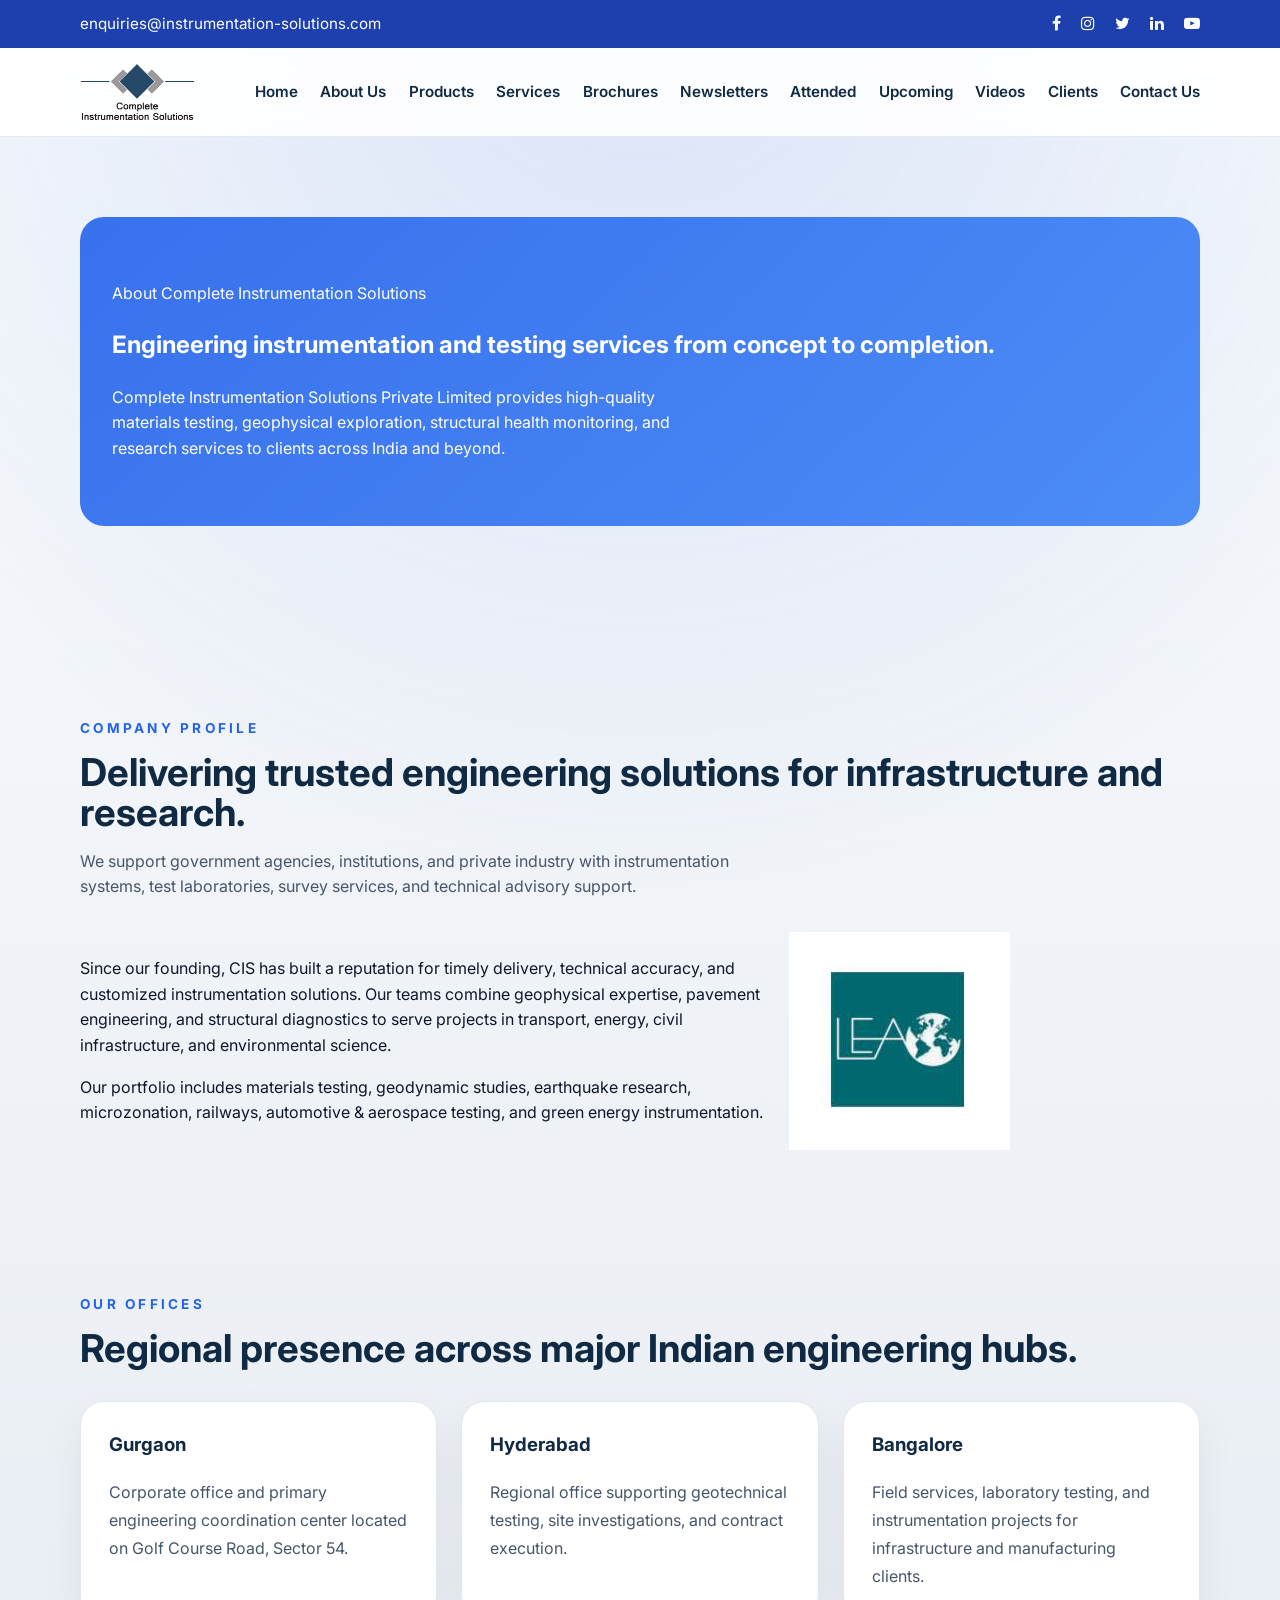
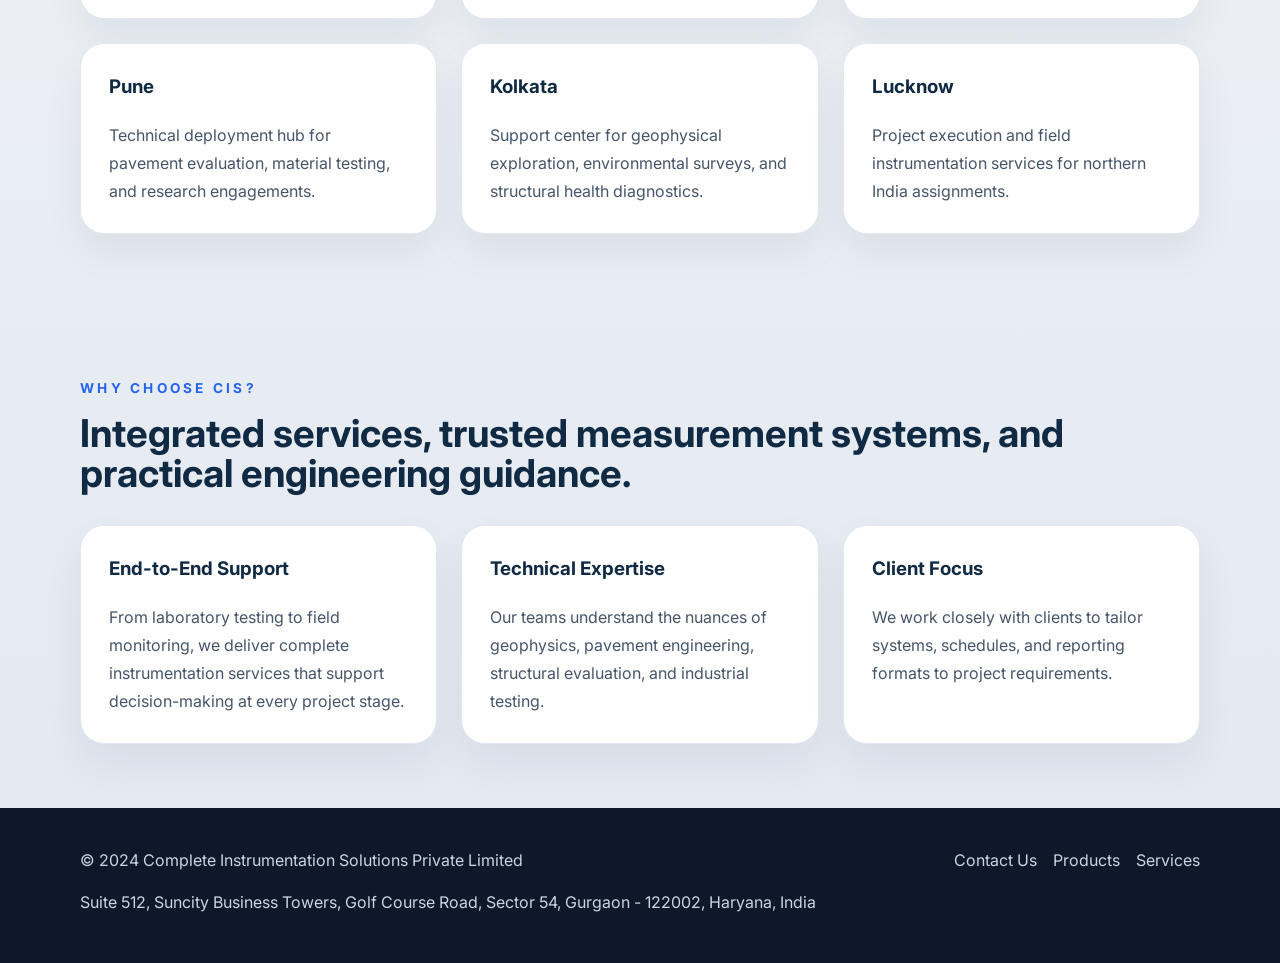
==== about.html @ 8f2da91c "Add new HTML pages for newsletters, products, services, upcoming events, and videos; implement JavaS" ====
<!DOCTYPE html>
<html lang="en">
<head>
  <meta charset="UTF-8" />
  <meta name="viewport" content="width=device-width, initial-scale=1.0" />
  <title>About Us | CIS</title>
  <meta name="description" content="Learn about Complete Instrumentation Solutions, our mission, capabilities, and engineering services across India." />
  <link rel="preconnect" href="https://fonts.googleapis.com" />
  <link rel="preconnect" href="https://fonts.gstatic.com" crossorigin />
  <link href="https://fonts.googleapis.com/css2?family=Inter:wght@400;500;600;700;800&display=swap" rel="stylesheet" />
  <link rel="stylesheet" href="styles.css" />
  <link rel="stylesheet" href="https://cdnjs.cloudflare.com/ajax/libs/font-awesome/4.7.0/css/font-awesome.min.css" />
</head>
<body>
  <div class="top-bar">
    <div class="container top-bar-inner">
      <div class="top-bar-text">enquiries@instrumentation-solutions.com</div>
      <div class="top-bar-social">
        <a href="https://www.facebook.com/cispl2013" target="_blank" rel="noreferrer"><i class="fa fa-facebook"></i></a>
        <a href="https://instagram.com/cispl11?utm_medium=copy_link" target="_blank" rel="noreferrer"><i class="fa fa-instagram"></i></a>
        <a href="https://mobile.twitter.com/cis_pvt" target="_blank" rel="noreferrer"><i class="fa fa-twitter"></i></a>
        <a href="https://www.linkedin.com/company/27544661/admin/" target="_blank" rel="noreferrer"><i class="fa fa-linkedin"></i></a>
        <a href="https://www.youtube.com/channel/UCfe8lwUfN0RDrN5PX_B1A0w" target="_blank" rel="noreferrer"><i class="fa fa-youtube-play"></i></a>
      </div>
    </div>
  </div>
  <header class="site-header">
    <div class="container header-inner">
      <a class="brand" href="index.html"><img src="assets/logo.png" alt="CIS logo" /></a>
      <button class="menu-toggle" aria-label="Toggle navigation"><span></span><span></span><span></span></button>
      <nav class="site-nav">
        <ul>
          <li><a href="index.html">Home</a></li>
          <li><a href="about.html">About Us</a></li>
          <li><a href="product.html">Products</a></li>
          <li><a href="service.html">Services</a></li>
          <li><a href="brochures.html">Brochures</a></li>
          <li><a href="newsletters.html">Newsletters</a></li>
          <li><a href="attended.html">Attended</a></li>
          <li><a href="upcoming.html">Upcoming</a></li>
          <li><a href="video.html">Videos</a></li>
          <li><a href="clients.html">Clients</a></li>
          <li><a href="contact.html">Contact Us</a></li>
        </ul>
      </nav>
    </div>
  </header>
  <main>
    <section class="section page-hero">
      <div class="container">
        <div class="page-banner">
          <p class="eyebrow">About Complete Instrumentation Solutions</p>
          <h2>Engineering instrumentation and testing services from concept to completion.</h2>
          <p>Complete Instrumentation Solutions Private Limited provides high-quality materials testing, geophysical exploration, structural health monitoring, and research services to clients across India and beyond.</p>
        </div>
      </div>
    </section>
    <section class="section">
      <div class="container">
        <div class="section-heading">
          <p class="eyebrow">Company Profile</p>
          <h2>Delivering trusted engineering solutions for infrastructure and research.</h2>
          <p>We support government agencies, institutions, and private industry with instrumentation systems, test laboratories, survey services, and technical advisory support.</p>
        </div>
        <div class="content-grid">
          <div>
            <p>Since our founding, CIS has built a reputation for timely delivery, technical accuracy, and customized instrumentation solutions. Our teams combine geophysical expertise, pavement engineering, and structural diagnostics to serve projects in transport, energy, civil infrastructure, and environmental science.</p>
            <p>Our portfolio includes materials testing, geodynamic studies, earthquake research, microzonation, railways, automotive & aerospace testing, and green energy instrumentation.</p>
          </div>
          <div>
            <img src="assets/lea.png" alt="Engineering instrumentation" />
          </div>
        </div>
      </div>
    </section>
    <section class="section">
      <div class="container">
        <div class="section-heading">
          <p class="eyebrow">Our Offices</p>
          <h2>Regional presence across major Indian engineering hubs.</h2>
        </div>
        <div class="detail-grid">
          <article class="detail-card">
            <h3>Gurgaon</h3>
            <p>Corporate office and primary engineering coordination center located on Golf Course Road, Sector 54.</p>
          </article>
          <article class="detail-card">
            <h3>Hyderabad</h3>
            <p>Regional office supporting geotechnical testing, site investigations, and contract execution.</p>
          </article>
          <article class="detail-card">
            <h3>Bangalore</h3>
            <p>Field services, laboratory testing, and instrumentation projects for infrastructure and manufacturing clients.</p>
          </article>
          <article class="detail-card">
            <h3>Pune</h3>
            <p>Technical deployment hub for pavement evaluation, material testing, and research engagements.</p>
          </article>
          <article class="detail-card">
            <h3>Kolkata</h3>
            <p>Support center for geophysical exploration, environmental surveys, and structural health diagnostics.</p>
          </article>
          <article class="detail-card">
            <h3>Lucknow</h3>
            <p>Project execution and field instrumentation services for northern India assignments.</p>
          </article>
        </div>
      </div>
    </section>
    <section class="section">
      <div class="container">
        <div class="section-heading">
          <p class="eyebrow">Why Choose CIS?</p>
          <h2>Integrated services, trusted measurement systems, and practical engineering guidance.</h2>
        </div>
        <div class="detail-grid">
          <article class="detail-card">
            <h3>End-to-End Support</h3>
            <p>From laboratory testing to field monitoring, we deliver complete instrumentation services that support decision-making at every project stage.</p>
          </article>
          <article class="detail-card">
            <h3>Technical Expertise</h3>
            <p>Our teams understand the nuances of geophysics, pavement engineering, structural evaluation, and industrial testing.</p>
          </article>
          <article class="detail-card">
            <h3>Client Focus</h3>
            <p>We work closely with clients to tailor systems, schedules, and reporting formats to project requirements.</p>
          </article>
        </div>
      </div>
    </section>
  </main>
  <footer class="site-footer">
    <div class="container footer-inner">
      <div>
© 2024 Complete Instrumentation Solutions Private Limited
        <p>Suite 512, Suncity Business Towers, Golf Course Road, Sector 54, Gurgaon - 122002, Haryana, India</p>
      </div>
      <div class="footer-links">
        <a href="contact.html">Contact Us</a>
        <a href="product.html">Products</a>
        <a href="service.html">Services</a>
      </div>
    </div>
  </footer>
  <script defer src="script.js"></script>
</body>
</html>
---- styles.css ----
/* Global settings */
:root {
  color-scheme: light;
  font-family: 'Inter', system-ui, -apple-system, BlinkMacSystemFont, 'Segoe UI', sans-serif;
  font-size: 16px;
  line-height: 1.6;
  color: #0f172a;
  background: #f8fafc;
  --surface: #ffffff;
  --surface-soft: #f8fafc;
  --surface-strong: #e2e8f0;
  --text-muted: #475569;
  --primary: #2563eb;
  --primary-soft: #eff6ff;
  --border: #cbd5e1;
}

* {
  box-sizing: border-box;
}

html {
  scroll-behavior: smooth;
}

body {
  margin: 0;
  min-height: 100vh;
  background: radial-gradient(circle at top, rgba(37, 99, 235, 0.14), transparent 34%), linear-gradient(180deg, #f8fafc 0%, #e2e8f0 100%);
}

img {
  max-width: 100%;
  display: block;
}

button,
input,
textarea {
  font: inherit;
}

button {
  cursor: pointer;
}

.container {
  width: min(1120px, calc(100% - 2rem));
  margin: 0 auto;
}

/* Header and top bar */
.top-bar {
  background: #1e40af;
  color: #ffffff;
}

.top-bar-inner {
  display: flex;
  justify-content: space-between;
  align-items: center;
  gap: 1rem;
  padding: 0.7rem 0;
}

.top-bar-text {
  font-size: 0.95rem;
}

.top-bar-social a {
  color: #ffffff;
  margin-left: 1rem;
  font-size: 1rem;
}

.site-header {
  background: rgba(255, 255, 255, 0.9);
  backdrop-filter: blur(14px);
  position: sticky;
  top: 0;
  z-index: 20;
  border-bottom: 1px solid rgba(148, 163, 184, 0.22);
}

.header-inner {
  display: flex;
  align-items: center;
  justify-content: space-between;
  gap: 1rem;
  padding: 1rem 0;
}

.brand img {
  height: 56px;
}

.site-nav {
  display: flex;
  align-items: center;
}

.site-nav ul {
  display: flex;
  gap: 1.4rem;
  margin: 0;
  padding: 0;
  list-style: none;
}

.site-nav a {
  color: #102a43;
  text-decoration: none;
  font-weight: 600;
  font-size: 0.95rem;
}

.site-nav a:hover {
  color: #1d4ed8;
}

.menu-toggle {
  display: none;
  width: 2.4rem;
  height: 2rem;
  border: none;
  background: transparent;
  flex-direction: column;
  justify-content: space-between;
}

.menu-toggle span {
  display: block;
  width: 100%;
  height: 3px;
  background: #102a43;
  border-radius: 999px;
}

/* Hero */
.hero {
  position: relative;
  min-height: 90vh;
  display: grid;
  place-items: center;
  overflow: hidden;
}

.hero-image {
  position: absolute;
  inset: 0;
  background-image: url('assets/lea.png');
  background-size: cover;
  background-position: center;
  filter: brightness(0.42);
}

.hero::after {
  content: '';
  position: absolute;
  inset: 0;
  background: linear-gradient(180deg, rgba(15, 23, 42, 0.82), rgba(37, 99, 235, 0.38));
}

.hero-copy {
  position: relative;
  z-index: 1;
  color: #ffffff;
  max-width: 800px;
  padding: 5rem 0;
}

.hero-copy .eyebrow {
  text-transform: uppercase;
  letter-spacing: 0.25em;
  color: #93c5fd;
  font-size: 0.85rem;
  margin-bottom: 1rem;
  display: inline-block;
}

.hero-copy h1 {
  margin: 0;
  font-size: clamp(2.8rem, 5vw, 4.2rem);
  line-height: 1.03;
}

.hero-copy p {
  margin: 1.2rem 0 1.8rem;
  max-width: 46rem;
  color: #dbeafe;
  font-size: 1.05rem;
}

.hero-actions {
  display: flex;
  flex-wrap: wrap;
  gap: 1rem;
}

/* Sections */
.section {
  padding: 4rem 0;
}

.section-heading {
  margin-bottom: 2rem;
}

.section-heading .eyebrow {
  margin-bottom: 0.8rem;
  text-transform: uppercase;
  letter-spacing: 0.24em;
  color: #2563eb;
  font-weight: 700;
  font-size: 0.85rem;
}

.section-heading h2 {
  margin: 0;
  font-size: clamp(2rem, 3vw, 2.8rem);
  line-height: 1.05;
  color: #102a43;
}

.section-heading p {
  margin-top: 1rem;
  color: #475569;
  max-width: 68ch;
}

.card-grid,
.content-grid,
.event-grid,
.client-grid {
  display: grid;
  gap: 1.5rem;
}

.card-grid {
  grid-template-columns: repeat(4, minmax(0, 1fr));
}

.product-grid {
  grid-template-columns: repeat(4, minmax(0, 1fr));
}

.card {
  background: var(--surface);
  border: 1px solid var(--surface-strong);
  border-radius: 1.5rem;
  padding: 1.75rem;
  box-shadow: 0 20px 50px rgba(15, 23, 42, 0.06);
  display: flex;
  flex-direction: column;
  justify-content: space-between;
}

.card h3 {
  margin: 0 0 1rem;
  font-size: 1.15rem;
  color: #102a43;
}

.card p {
  margin: 0 0 1.25rem;
  color: #475569;
  line-height: 1.75;
}

.card-link {
  color: #2563eb;
  text-decoration: none;
  font-weight: 700;
}

.contact-grid {
  display: grid;
  grid-template-columns: 1.1fr 0.9fr;
  gap: 2rem;
}

.contact-copy p,
.news-list ul,
.event-grid ul {
  color: #475569;
}

.contact-form {
  display: grid;
  gap: 1rem;
}

.contact-form label {
  display: grid;
  gap: 0.6rem;
  font-weight: 600;
  color: #102a43;
}

.contact-form input,
.contact-form textarea {
  width: 100%;
  padding: 1rem;
  border-radius: 1rem;
  border: 1px solid #cbd5e1;
  background: #f8fafc;
}

.btn {
  display: inline-flex;
  align-items: center;
  justify-content: center;
  border: none;
  border-radius: 999px;
  padding: 0.95rem 1.6rem;
  font-weight: 700;
  text-decoration: none;
}

.btn-primary {
  background: #2563eb;
  color: #ffffff;
}

.btn-secondary {
  background: #eff6ff;
  color: #1d4ed8;
  border: 1px solid #c7d2fe;
}

.section-action {
  margin-top: 1.5rem;
}

.content-grid {
  grid-template-columns: 1.25fr 0.75fr;
  align-items: center;
}

.text-block p {
  margin-bottom: 1.5rem;
}

.detail-grid {
  display: grid;
  gap: 1.5rem;
  grid-template-columns: repeat(3, minmax(0, 1fr));
}

.detail-card {
  background: var(--surface);
  border: 1px solid var(--surface-strong);
  border-radius: 1.5rem;
  padding: 1.75rem;
  box-shadow: 0 18px 40px rgba(15, 23, 42, 0.06);
}

.detail-card h3 {
  margin-top: 0;
  color: #102a43;
}

.detail-card p {
  margin: 0.85rem 0 0;
  color: #475569;
  line-height: 1.75;
}

.download-list {
  display: grid;
  gap: 0.9rem;
}

.download-list a {
  color: #2563eb;
  text-decoration: none;
  border-bottom: 1px solid transparent;
}

.download-list a:hover {
  border-color: #2563eb;
}

.video-cards {
  display: grid;
  gap: 1.5rem;
  grid-template-columns: repeat(3, minmax(0, 1fr));
}

.video-card {
  background: var(--surface);
  border: 1px solid var(--surface-strong);
  border-radius: 1.5rem;
  padding: 1.75rem;
}

.video-card h3 {
  margin-top: 0;
}

.video-card p {
  margin: 0.85rem 0 1rem;
  color: #475569;
}

.page-hero {
  padding: 5rem 0;
}

.page-hero .hero-copy {
  padding: 0;
}

.page-banner {
  position: relative;
  background: linear-gradient(135deg, rgba(37, 99, 235, 0.9), rgba(59, 130, 246, 0.9));
  color: white;
  border-radius: 1.5rem;
  padding: 3rem 2rem;
  margin-bottom: 2rem;
}

.page-banner p {
  max-width: 60ch;
}

.news-list ul,
.event-grid ul {
  list-style: inside disc;
  margin: 0;
  padding: 0;
}

.client-grid {
  grid-template-columns: repeat(5, minmax(120px, 1fr));
  align-items: center;
}

.client-grid img {
  width: 100%;
  height: 100px;
  object-fit: contain;
  border-radius: 1rem;
}

.site-footer {
  background: #0f172a;
  color: #cbd5e1;
  padding: 2.5rem 0 2rem;
}

.footer-inner {
  display: flex;
  justify-content: space-between;
  align-items: flex-start;
  gap: 1rem;
  flex-wrap: wrap;
}

.footer-links {
  display: flex;
  gap: 1rem;
  flex-wrap: wrap;
}

.footer-links a {
  color: #cbd5e1;
  text-decoration: none;
}

.float {
  position: fixed;
  width: 56px;
  height: 56px;
  bottom: 28px;
  right: 28px;
  background-color: #25d366;
  color: #ffffff;
  border-radius: 50%;
  display: grid;
  place-items: center;
  box-shadow: 0 20px 50px rgba(15, 23, 42, 0.18);
  z-index: 30;
}

.float i {
  font-size: 1.3rem;
}

@media (max-width: 1024px) {
  .card-grid,
  .product-grid,
  .content-grid,
  .client-grid {
    grid-template-columns: repeat(2, minmax(0, 1fr));
  }
  .contact-grid {
    grid-template-columns: 1fr;
  }
}

@media (max-width: 760px) {
  .top-bar-inner,
  .header-inner,
  .footer-inner {
    flex-direction: column;
    align-items: stretch;
  }
  .site-nav {
    position: absolute;
    inset: 80px 1rem auto auto;
    background: #ffffff;
    padding: 1.25rem;
    border-radius: 1rem;
    box-shadow: 0 20px 60px rgba(15, 23, 42, 0.14);
    display: none;
    width: calc(100% - 2rem);
  }
  .site-nav.open {
    display: block;
  }
  .site-nav ul {
    display: grid;
    gap: 1rem;
  }
  .menu-toggle {
    display: flex;
  }
  .hero {
    min-height: 72vh;
  }
  .hero-copy {
    padding: 3rem 0;
  }
  .card-grid,
  .product-grid,
  .client-grid {
    grid-template-columns: 1fr;
  }
}
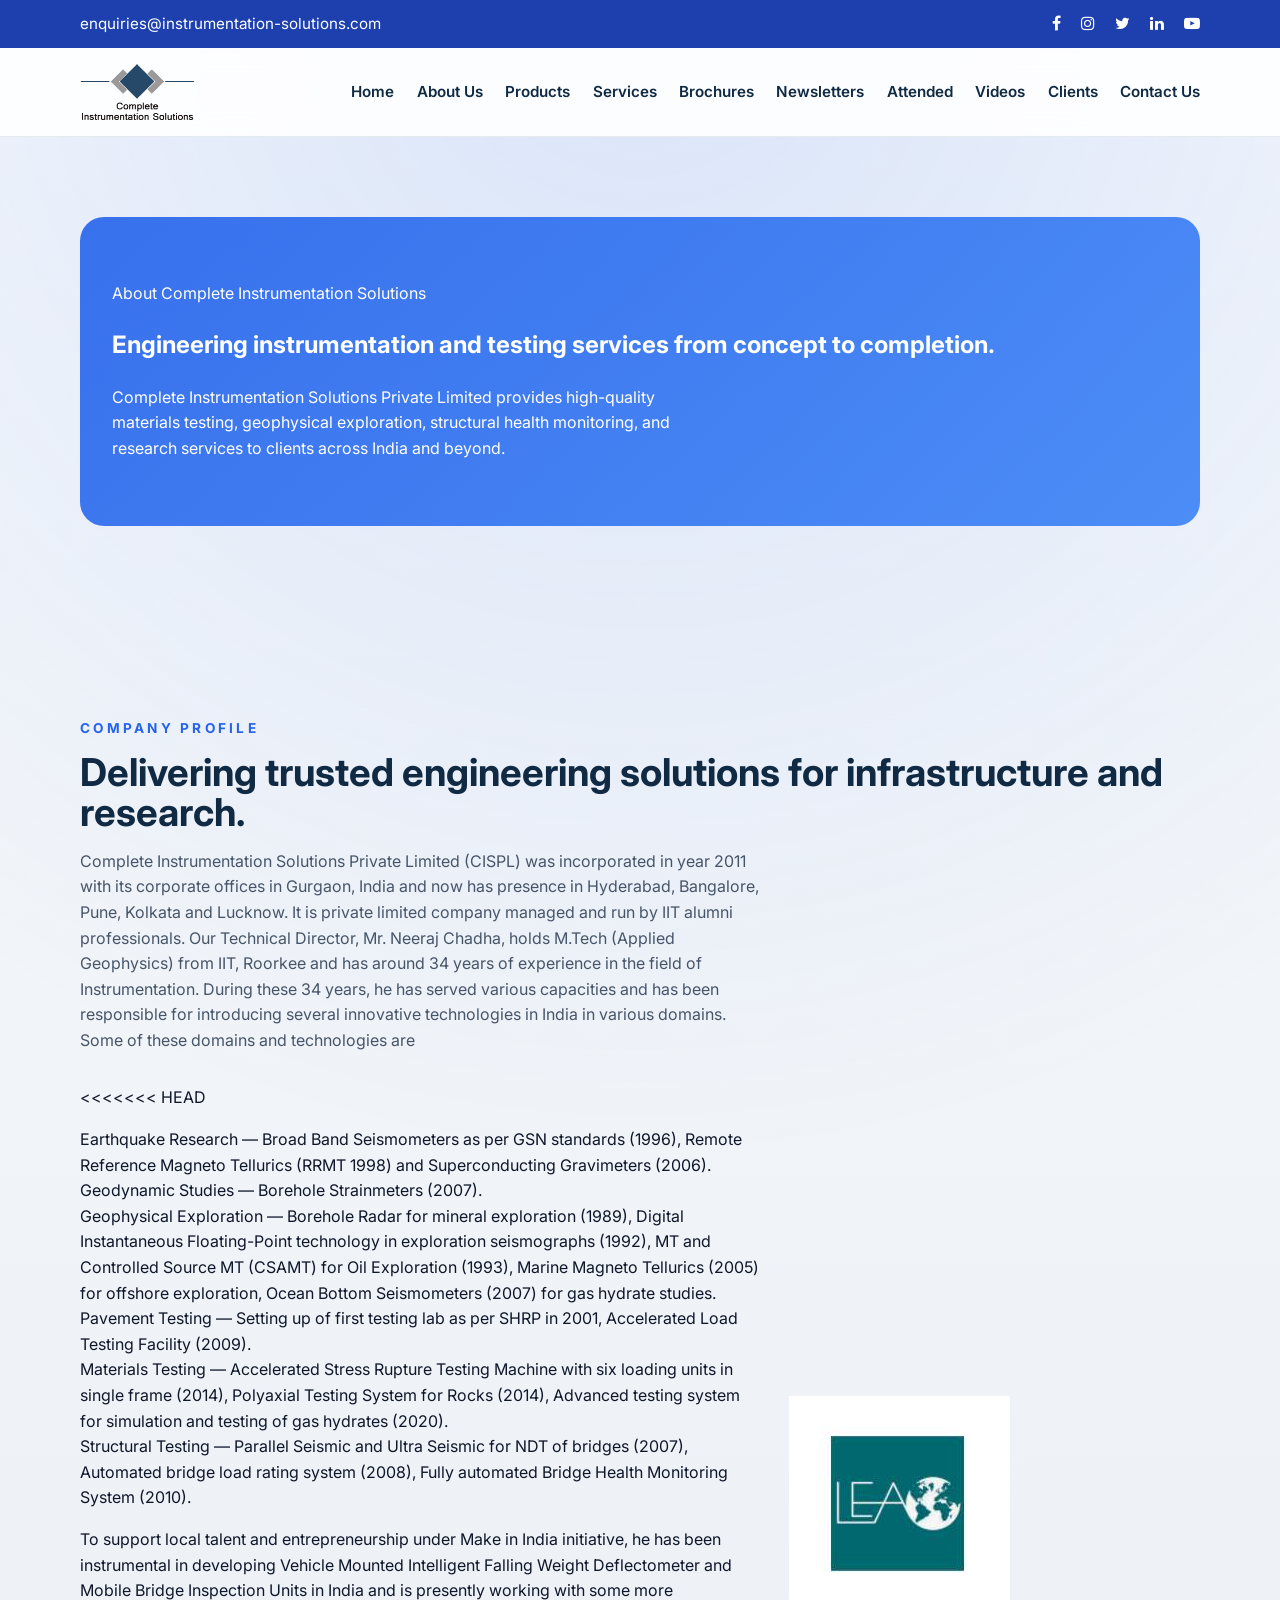
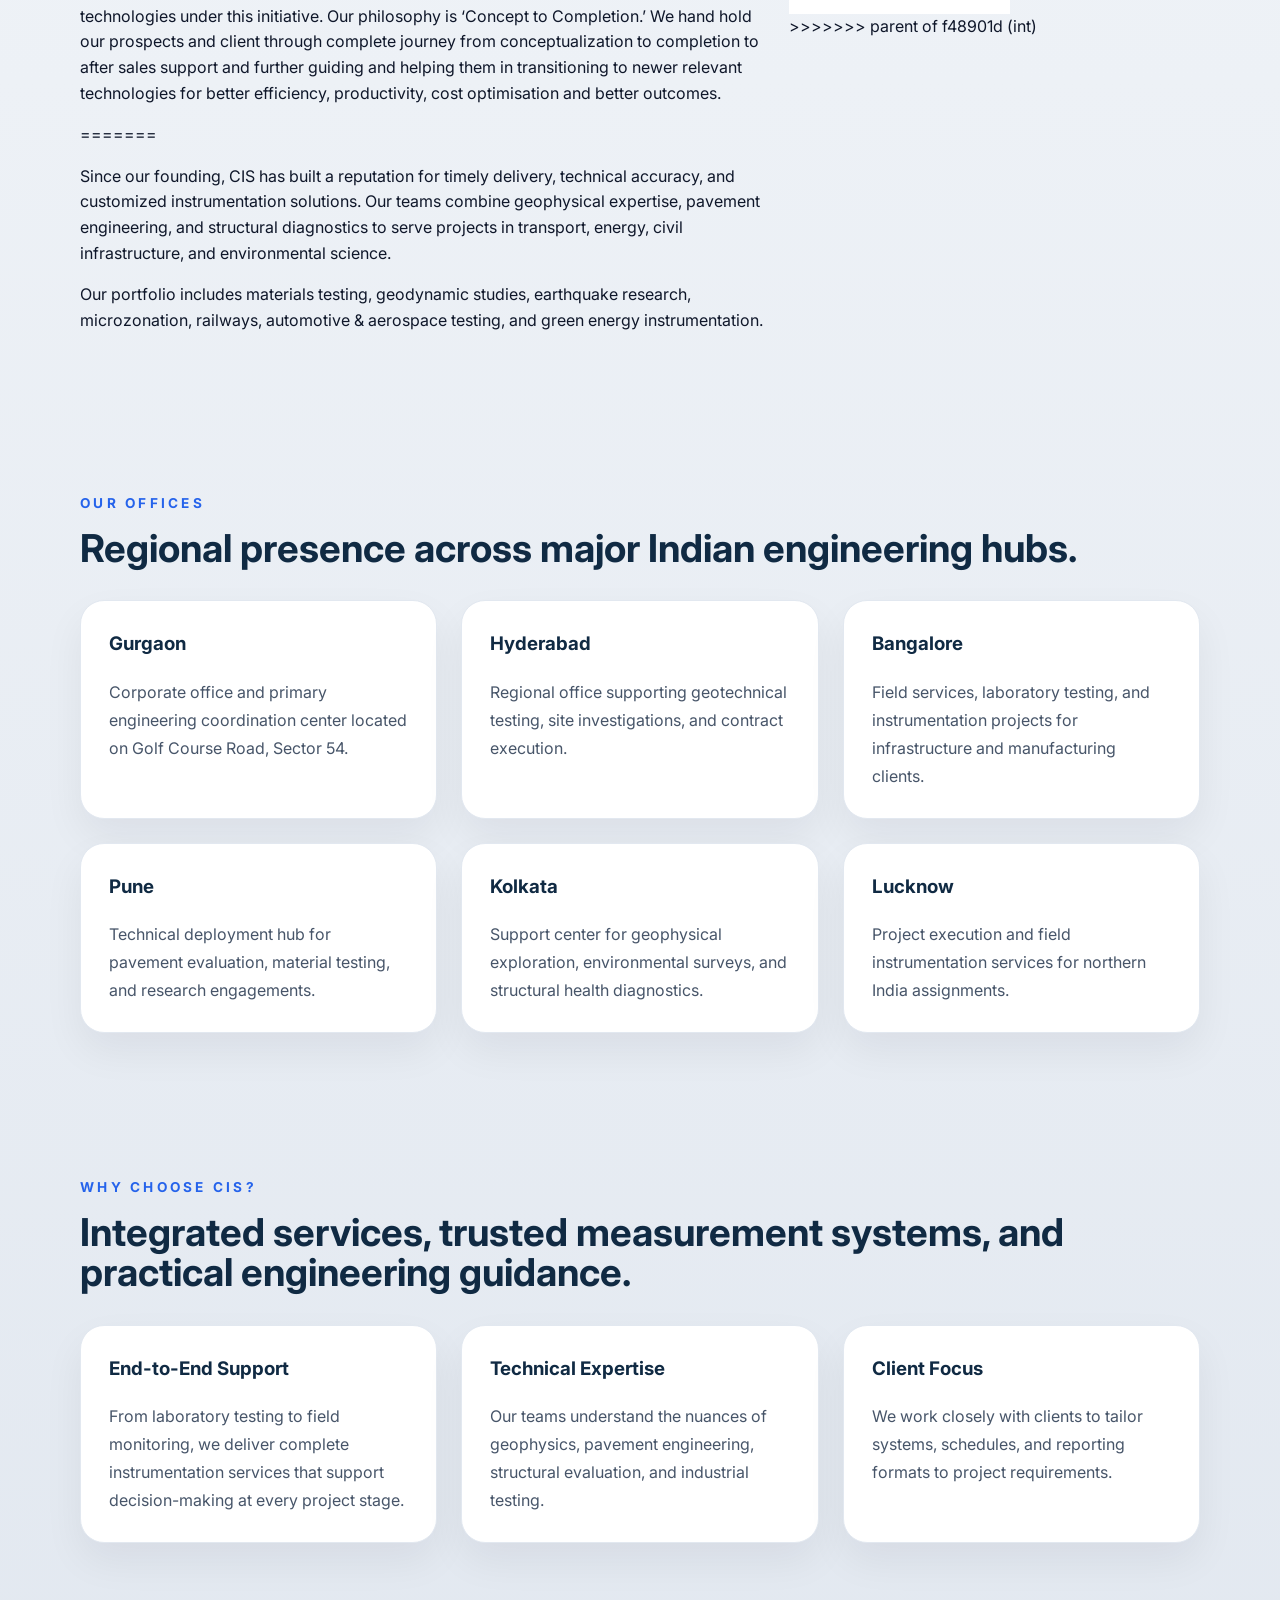
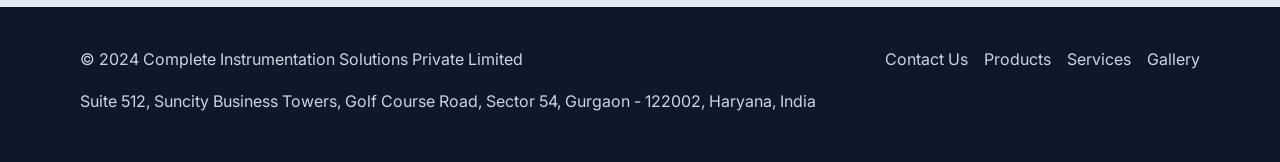
==== commit f7b2065c: "int" ====
--- a/about.html
+++ b/about.html
@@ -37,7 +37,6 @@
           <li><a href="brochures.html">Brochures</a></li>
           <li><a href="newsletters.html">Newsletters</a></li>
           <li><a href="attended.html">Attended</a></li>
-          <li><a href="upcoming.html">Upcoming</a></li>
           <li><a href="video.html">Videos</a></li>
           <li><a href="clients.html">Clients</a></li>
           <li><a href="contact.html">Contact Us</a></li>
@@ -60,15 +59,34 @@
         <div class="section-heading">
           <p class="eyebrow">Company Profile</p>
           <h2>Delivering trusted engineering solutions for infrastructure and research.</h2>
-          <p>We support government agencies, institutions, and private industry with instrumentation systems, test laboratories, survey services, and technical advisory support.</p>
+          <p>Complete Instrumentation Solutions Private Limited (CISPL) was incorporated in year 2011 with its corporate offices in Gurgaon, India and now has presence in Hyderabad, Bangalore, Pune, Kolkata and Lucknow. It is private limited company managed and run by IIT alumni professionals. Our Technical Director, Mr. Neeraj Chadha, holds M.Tech (Applied Geophysics) from IIT, Roorkee and has around 34 years of experience in the field of Instrumentation. During these 34 years, he has served various capacities and has been responsible for introducing several innovative technologies in India in various domains. Some of these domains and technologies are</p>
         </div>
         <div class="content-grid">
           <div>
+<<<<<<< HEAD
+            <p>
+              Earthquake Research — Broad Band Seismometers as per GSN standards (1996), Remote Reference Magneto Tellurics (RRMT 1998) and Superconducting Gravimeters (2006).
+              <br />
+              Geodynamic Studies — Borehole Strainmeters (2007).
+              <br />
+              Geophysical Exploration — Borehole Radar for mineral exploration (1989), Digital Instantaneous Floating-Point technology in exploration seismographs (1992), MT and Controlled Source MT (CSAMT) for Oil Exploration (1993), Marine Magneto Tellurics (2005) for offshore exploration, Ocean Bottom Seismometers (2007) for gas hydrate studies.
+              <br />
+              Pavement Testing — Setting up of first testing lab as per SHRP in 2001, Accelerated Load Testing Facility (2009).
+              <br />
+              Materials Testing — Accelerated Stress Rupture Testing Machine with six loading units in single frame (2014), Polyaxial Testing System for Rocks (2014), Advanced testing system for simulation and testing of gas hydrates (2020).
+              <br />
+              Structural Testing — Parallel Seismic and Ultra Seismic for NDT of bridges (2007), Automated bridge load rating system (2008), Fully automated Bridge Health Monitoring System (2010).
+            </p>
+            <p>
+              To support local talent and entrepreneurship under Make in India initiative, he has been instrumental in developing Vehicle Mounted Intelligent Falling Weight Deflectometer and Mobile Bridge Inspection Units in India and is presently working with some more technologies under this initiative. Our philosophy is ‘Concept to Completion.’ We hand hold our prospects and client through complete journey from conceptualization to completion to after sales support and further guiding and helping them in transitioning to newer relevant technologies for better efficiency, productivity, cost optimisation and better outcomes.
+            </p>
+=======
             <p>Since our founding, CIS has built a reputation for timely delivery, technical accuracy, and customized instrumentation solutions. Our teams combine geophysical expertise, pavement engineering, and structural diagnostics to serve projects in transport, energy, civil infrastructure, and environmental science.</p>
             <p>Our portfolio includes materials testing, geodynamic studies, earthquake research, microzonation, railways, automotive & aerospace testing, and green energy instrumentation.</p>
           </div>
           <div>
             <img src="assets/lea.png" alt="Engineering instrumentation" />
+>>>>>>> parent of f48901d (int)
           </div>
         </div>
       </div>
@@ -140,6 +158,7 @@
         <a href="contact.html">Contact Us</a>
         <a href="product.html">Products</a>
         <a href="service.html">Services</a>
+        <a href="gallery.html">Gallery</a>
       </div>
     </div>
   </footer>
--- a/styles.css
+++ b/styles.css
@@ -436,12 +436,35 @@
   align-items: center;
 }
 
+
+.client-tile {
+  margin: 0;
+  padding: 0.75rem 0.5rem;
+  border-radius: 1rem;
+  display: grid;
+  justify-items: center;
+  gap: 0.5rem;
+  transition: transform 0.2s ease, background 0.2s ease;
+}
+
 .client-grid img {
   width: 100%;
-  height: 100px;
+  height: 90px;
   object-fit: contain;
   border-radius: 1rem;
 }
+
+.client-tile figcaption {
+  font-size: 0.78rem;
+  color: #475569;
+  text-align: center;
+  line-height: 1.2;
+  display: -webkit-box;
+  -webkit-line-clamp: 2;
+  -webkit-box-orient: vertical;
+  overflow: hidden;
+}
+
 
 .site-footer {
   background: #0f172a;
@@ -494,6 +517,11 @@
   .client-grid {
     grid-template-columns: repeat(2, minmax(0, 1fr));
   }
+
+  .client-grid img {
+    height: 80px;
+  }
+
   .contact-grid {
     grid-template-columns: 1fr;
   }
